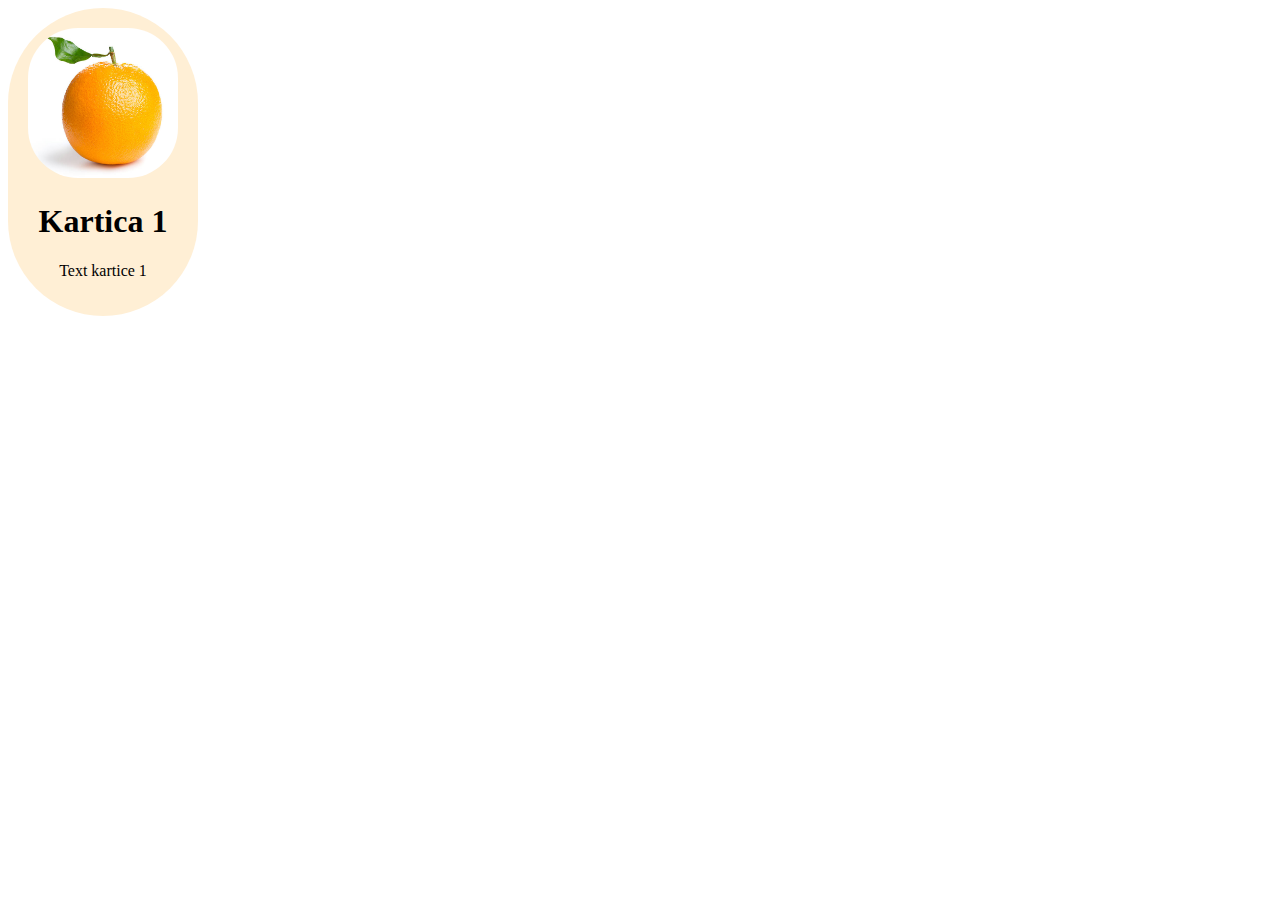
==== vjezbe.2.kartice/index.html @ f711a8e4 "updejt 8.11" ====
<!DOCTYPE html>
<html lang=en>
    <head>
        <meta charset="UTF-8">
        <title>Homework2</title>
        <link rel="normalize" href="normalize.css">
        <link rel="stylesheet" href="main.css">
        <meta name="viewport" content="width=device-width, initial-scale=1.0">
    </head>
    <body>
        <section class="section1">
            <img src="./orange.jpg" alt="Orange">
            <h1>Kartica 1</h1>
            <p>Text kartice 1</p>
        </section>
        
    </body>
    </html>
---- vjezbe.2.kartice/main.css ----
img {
    width: 150px;
    height: 150px;
    border-radius: 50px;
}
.section1 {
    background-color: papayawhip;
    text-align: center;
    float: left;
    padding: 20px;
    border-radius: 100px;

}
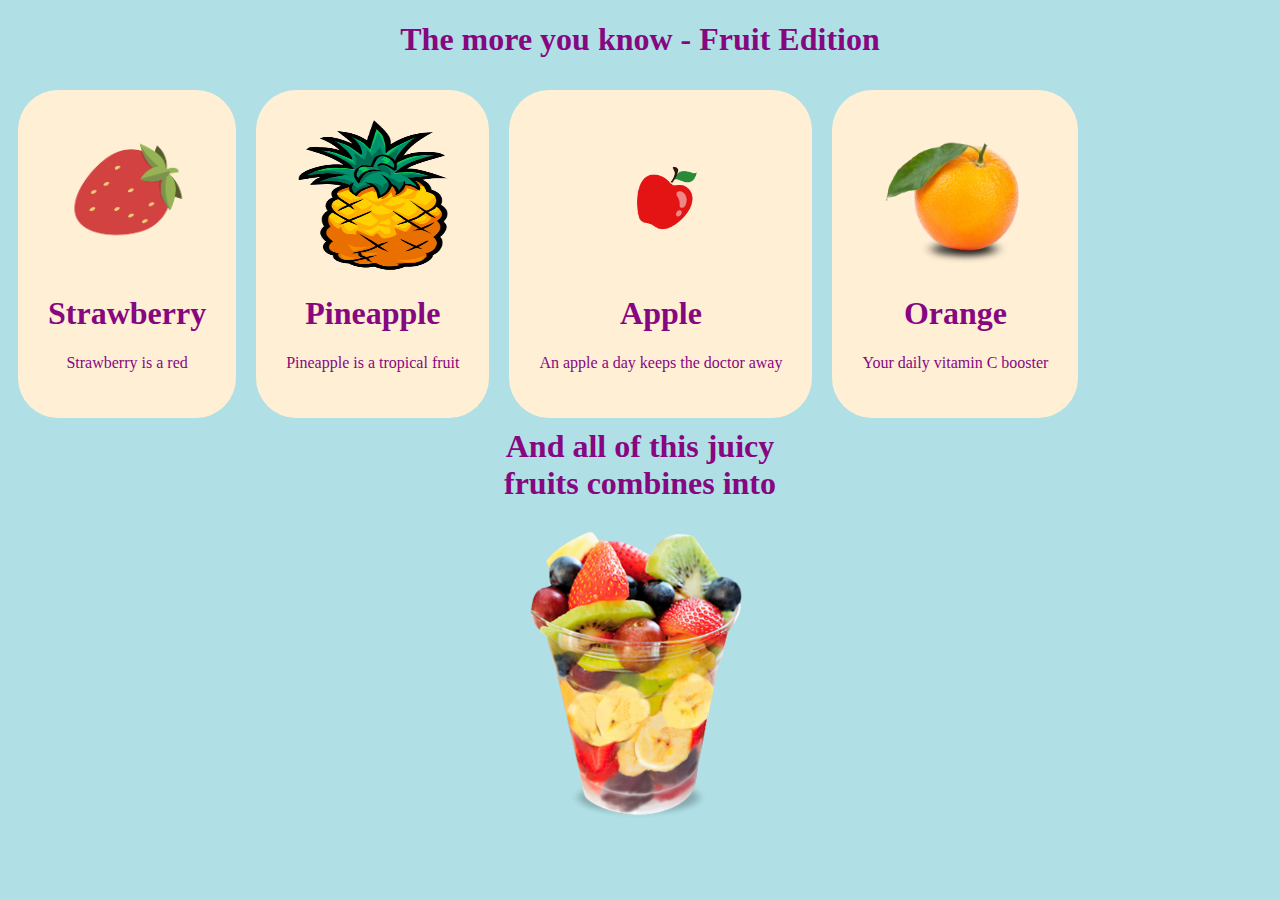
==== commit 701a8da7: "8.11 zavrseno" ====
--- a/vjezbe.2.kartice/index.html
+++ b/vjezbe.2.kartice/index.html
@@ -8,11 +8,36 @@
         <meta name="viewport" content="width=device-width, initial-scale=1.0">
     </head>
     <body>
-        <section class="section1">
-            <img src="./orange.jpg" alt="Orange">
-            <h1>Kartica 1</h1>
-            <p>Text kartice 1</p>
-        </section>
+        <header>
+            <h1>The more you know - Fruit Edition</h1>
+        </header>
+        <section id="section">
+        <div class="card">
+            <img src="./strawberry.png" alt="Strawberry">
+            <h1>Strawberry</h1>
+            <p>Strawberry is a red</p>
+        </div>
+        <div class="card">
+            <img src="./pineapple.png" alt="Pineapple" >
+            <h1>Pineapple</h1>
+            <p>Pineapple is a tropical fruit</p>
+        </div>
+        <div class="card">
+            <img src="./apple.png" alt="apple" >
+            <h1>Apple</h1>
+            <p>An apple a day keeps the doctor away</p>
+        </div>
+        <div class="card">
+            <img src="./orange.png" alt="orange" >
+            <h1>Orange</h1>
+            <p>Your daily vitamin C booster</p>
+        </div>
+    </section>
+    </br>
+        <div class="fruittable">
+            <h1>And all of this juicy fruits combines into</h1>
+            <img class="fruittable" src="./fruittable.png" alt="Fruit table">
+        </div>
         
     </body>
     </html>--- a/vjezbe.2.kartice/main.css
+++ b/vjezbe.2.kartice/main.css
@@ -1,13 +1,40 @@
+body {
+    background-color: powderblue;
+}
+* {
+    box-sizing: border-box;
+}
+header {
+    text-align: center;
+    font-family: cursive;
+    color: rgb(134, 7, 128);
+}
 img {
     width: 150px;
     height: 150px;
-    border-radius: 50px;
+    /* border-radius: 40px; since we are using .png with no background no need for borderradius */
+    align-items: center;
+
 }
-.section1 {
+
+.card {
     background-color: papayawhip;
     text-align: center;
     float: left;
-    padding: 20px;
-    border-radius: 100px;
+    padding: 30px;
+    border-radius: 40px;
+    margin: 10px;
+    font-family: cursive;
+    color: rgb(134, 7, 128);
+    
 
+}
+.fruittable {
+    width: 300px;
+    height: 300px;
+    margin: auto;
+    text-align: center;
+    font-family: cursive;
+    color: rgb(134, 7, 128);
+    
 }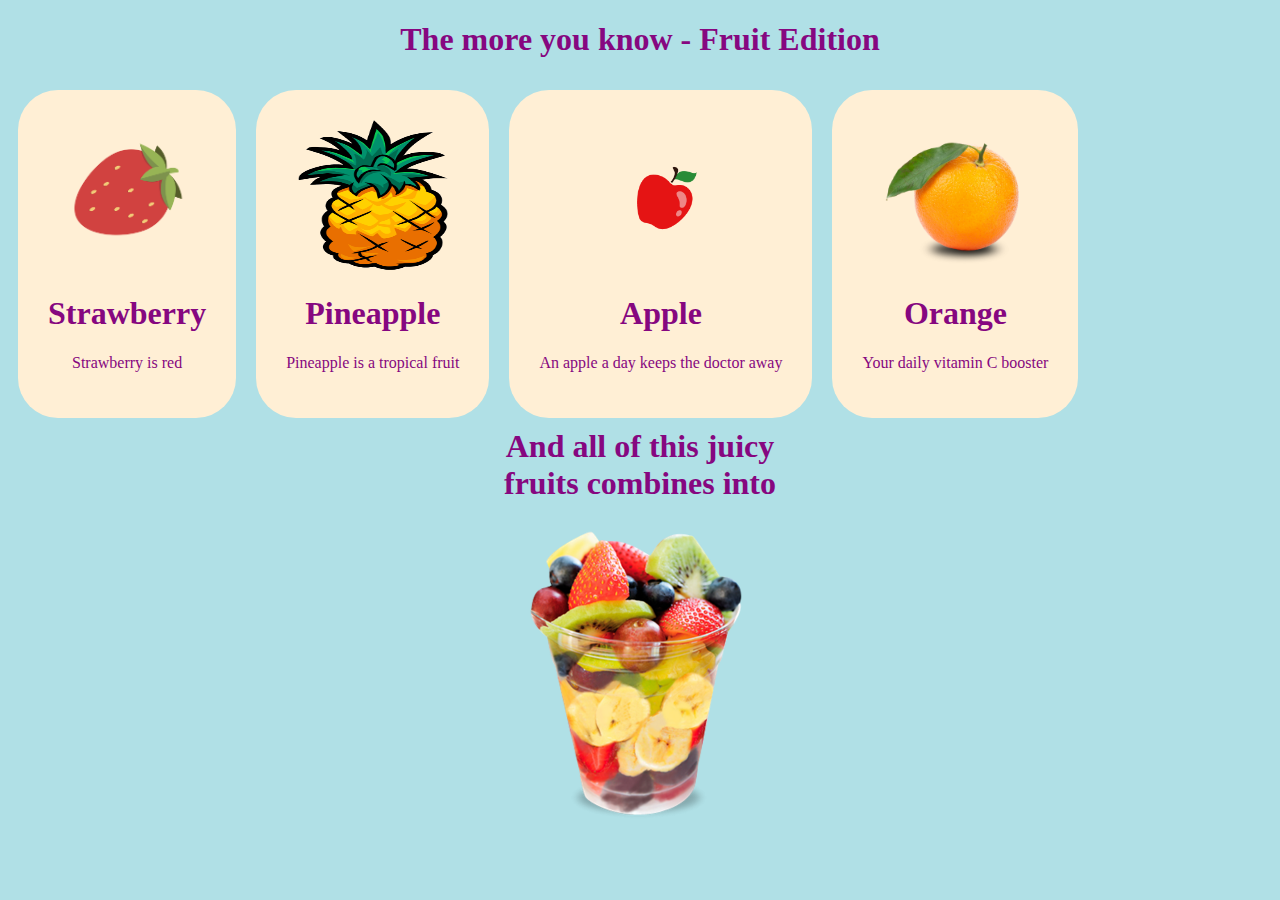
==== commit 4510afb0: "8.11 zavrseno + update" ====
--- a/vjezbe.2.kartice/index.html
+++ b/vjezbe.2.kartice/index.html
@@ -15,7 +15,7 @@
         <div class="card">
             <img src="./strawberry.png" alt="Strawberry">
             <h1>Strawberry</h1>
-            <p>Strawberry is a red</p>
+            <p>Strawberry is red</p>
         </div>
         <div class="card">
             <img src="./pineapple.png" alt="Pineapple" >
